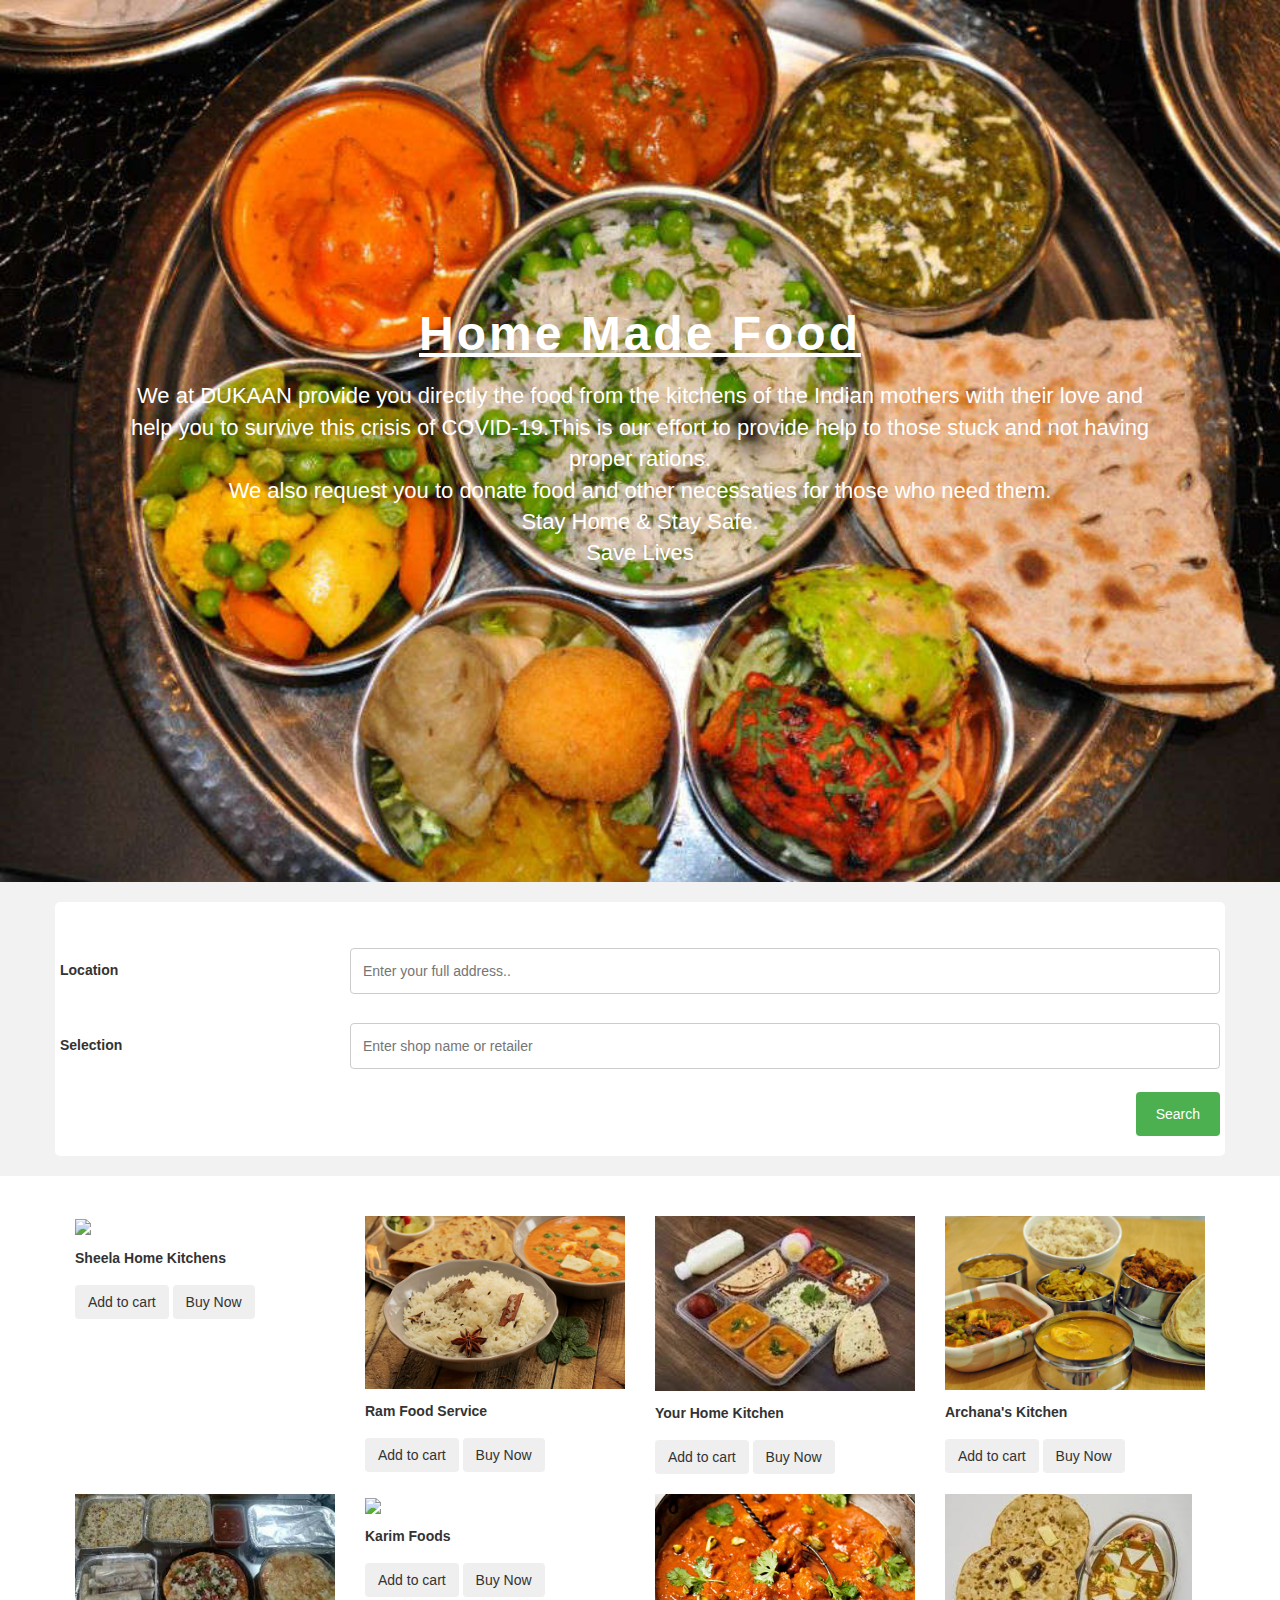
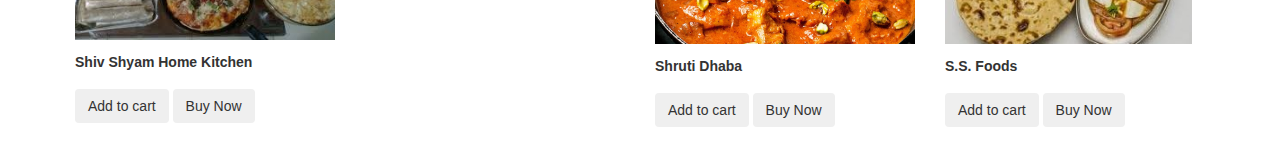
==== foodpage.htm @ 25f84053 "first commit" ====
<!DOCTYPE html>
<html lang="en">
<head>
 <meta charset="utf-8">
 <meta name ="viewport" content="width=device-width", initial-scale=1>
 <link rel="stylesheet" href="https://maxcdn.bootstrapcdn.com/bootstrap/3.4.0/css/bootstrap.min.css">
 <script src="https://ajax.googleapis.com/ajax/libs/jquery/3.4.0/jquery.min.js"></script>
 <script src="https://maxcdn.bootstrapcdn.com/bootstrap/3.4.0/js/bootstrap.min.js"></script>
 <style>
 .heroshot{
background: url(foodbackground.jpg)no-repeat;
    background-size: cover;
    width: 100%;
    height: 98vh;
    background-position: center center;
position:relative;
display: flex;
 }

.centered {
  display: flex;
    justify-content: center;
    align-items: center;
    color: #fff;
    flex-direction: column;
    padding-left: 10%;
    padding-right: 10%;
font-size:22px;
    text-align: center;
}
.heroshot-heading{
font-size:48px;
font-weight:700;
}
 .background-color{
background-color:rgb(255,93,70);
width:100%;
padding:100px 20%;
display:flex;
justify-content: center;
    align-items: center;
 }
 .centered1{
display: flex;
justify-content: center;
    align-items: center;
    color: #fff;
    flex-direction: column;
    text-align: center; 
font-size:22px;
padding-top:20px;
 }
 .paragraph1{
font-size:20px;
margin:80px;
line-height:30px;
padding-top:0px;
word-spacing:3px;
padding-left:5px;
padding-right:2px;
padding-bottom:0px;
margin-bottom:30px;
margin-top:20px;
.one
{
display: flex;
justify-content: center;
 align-items:center;
flex-direction: column;
    text-align: center; 
}
 }
 h1{
 text-decoration:underline;
 margin-top:10px;
 letter-spacing:3px;
line-height:150%;}
 
 .paragraph2
 {
 padding-top:5px;
 letter-spacing:2px;

 }
.row {
    margin-right: -15px;
    margin-left: -15px;
    margin-top: 20px;
}
 .background-color1{
 background-color:rgb(255,255,255);
 padding-top:300px;
 padding-bottom:300px:
}
.bottomline1{
padding-bottom:20px;
font-size:20px;

}
.body{
background-image:url("http://www.pd4pic.com/images/snail-branch.jpg");}
{
  box-sizing: border-box;
}

input[type=text], select, textarea {
  width: 100%;
  padding: 12px;
  border: 1px solid #ccc;
  border-radius: 4px;
  resize: vertical;
}
.colorwall
{
background-color: #f2f2f2;
padding-bottom:20px;
padding-top:20px;
}
label {
  padding: 12px 12px 12px 0;
  display: inline-block;
}

input[type=submit] {
  background-color: #4CAF50;
  color: white;
  padding: 12px 20px;
  border: none;
  border-radius: 4px;
  cursor: pointer;
  float: right;
}

input[type=submit]:hover {
  background-color: #45a049;
}

.container {
  border-radius: 5px;
  background-color:white;
  padding: 20px;
}

.col-25 {
  float: left;
  width: 25%;
  margin-top: 6px;
}

.col-75 {
  float: left;
  width: 75%;
  margin-top: 6px;
}

/* Clear floats after the columns */
.row:after {
  content: "";
  display: table;
  clear: both;
}

/* Responsive layout - when the screen is less than 600px wide, make the two columns stack on top of each other instead of next to each other */
@media screen and (max-width: 600px) {
  .col-25, .col-75, input[type=submit] {
    width: 100%;
    margin-top: 0;
  }
}

</style>
</head>
<body>
<div class="heroshot">
<div class="centered">
<h1 class="heroshot-heading">Home Made Food</h1>
<p>
We at DUKAAN provide you directly the food from the kitchens of the Indian mothers with their love and help you to survive this crisis of COVID-19.This is our effort to provide help to those stuck and not having proper rations.<br>We also request you to donate food and other necessaties for those who need them.<br>Stay Home & Stay Safe.<br>Save Lives
</p>
<p class="paragraph2"> </p>
</div>
</div>
<div class="colorwall">
<div class="container">
  <form action="action_page.php" class="one">
    <div class="row">
      <div class="col-25">
        <label for="fname">Location</label>
      </div>
      <div class="col-75">
        <input type="text" id="fname" name="Location" placeholder="Enter your full address..">
      </div>
    </div>
    
    <div class="row">
      <div class="col-25">
        <label for="country">Selection</label>
      </div>
     <div class="col-75">
        <input type="text" id="fname" name="Location" placeholder="Enter shop name or retailer">
      </div>
    </div>
    <div class="row">
      <input type="submit" value="Search">
    </div>
  </form>
</div>
</div>
<div class="container">
<div class="row">
<div class="col-lg-3">
<img src="food1.png" style="width:100%;"></img> 
<div class="bg-img">
  <form action="/action_page.php">
  <label for="email"><b>Sheela Home Kitchens</b></label>
<div>
   <button type="submit" class="btn">Add to cart</button>
   <button type="submit" class="btn">Buy Now</button>
</div>
  </form>
</div>

</div>
<div class="col-lg-3">
<img src="food2.jpg" style="width:100%;"></img> 
<div class="bg-img">
  <form action="/action_page.php">
   <label for="email"><b>Ram Food Service</b></label>
<div>
   <button type="submit" class="btn">Add to cart</button>
   <button type="submit" class="btn">Buy Now</button>
</div>
  </form>
</div>
</div>
<div class="col-lg-3">
<img src="tiffin.jpg" style="width:100%;"></img>
<div class="bg-img">
  <form action="/action_page.php">
   <label for="email"><b>Your Home Kitchen</b></label>
<div>
   <button type="submit" class="btn">Add to cart</button>
   <button type="submit" class="btn">Buy Now</button>
</div>
  </form>
</div>
</div>
<div class="col-lg-3">
<img src="food3.jpg" style="width:100%;" ></img> 
<div class="bg-img">
  <form action="/action_page.php">
   <label for="email"><b>Archana's Kitchen</b></label>
<div>
   <button type="submit" class="btn">Add to cart</button>
   <button type="submit" class="btn">Buy Now</button>
</div>
  </form>
</div>
</div>
</div>
<div class="row">
<div class="col-lg-3">
<img src="food4.jpg" style="width:100%;"></img>
<div class="bg-img">
  <form action="/action_page.php">
   <label for="email"><b>Shiv Shyam Home Kitchen</b></label>
<div>
   <button type="submit" class="btn">Add to cart</button>
   <button type="submit" class="btn">Buy Now</button>
</div>
  </form>
</div>
</div>
<div class="col-lg-3">
<img src="food5.wdp.jxr" style="width:100%;"></img>
<div class="bg-img">
  <form action="/action_page.php">
   <label for="email"><b>Karim Foods</b></label>
<div>
   <button type="submit" class="btn">Add to cart</button>
   <button type="submit" class="btn">Buy Now</button>
</div>
  </form>
</div>
</div>
<div class="col-lg-3">
<img src="butterchicken2.jpg" style="width:100%;"></img>
<div class="bg-img">
  <form action="/action_page.php">
   <label for="email"><b>Shruti Dhaba</b></label>
<div>
   <button type="submit" class="btn">Add to cart</button>
   <button type="submit" class="btn">Buy Now</button>
</div>
  </form>
</div>
</div>
<div class="col-lg-3">
<img src="food9.jpg" style="width:95%; "></img> 
<div class="bg-img">
  <form action="/action_page.php">
   <label for="email"><b>S.S. Foods</b></label>
<div>
   <button type="submit" class="btn">Add to cart</button>
   <button type="submit" class="btn">Buy Now</button>
</div>
  </form>
</div>
</div>
</div>
</div>



</body>
</html>
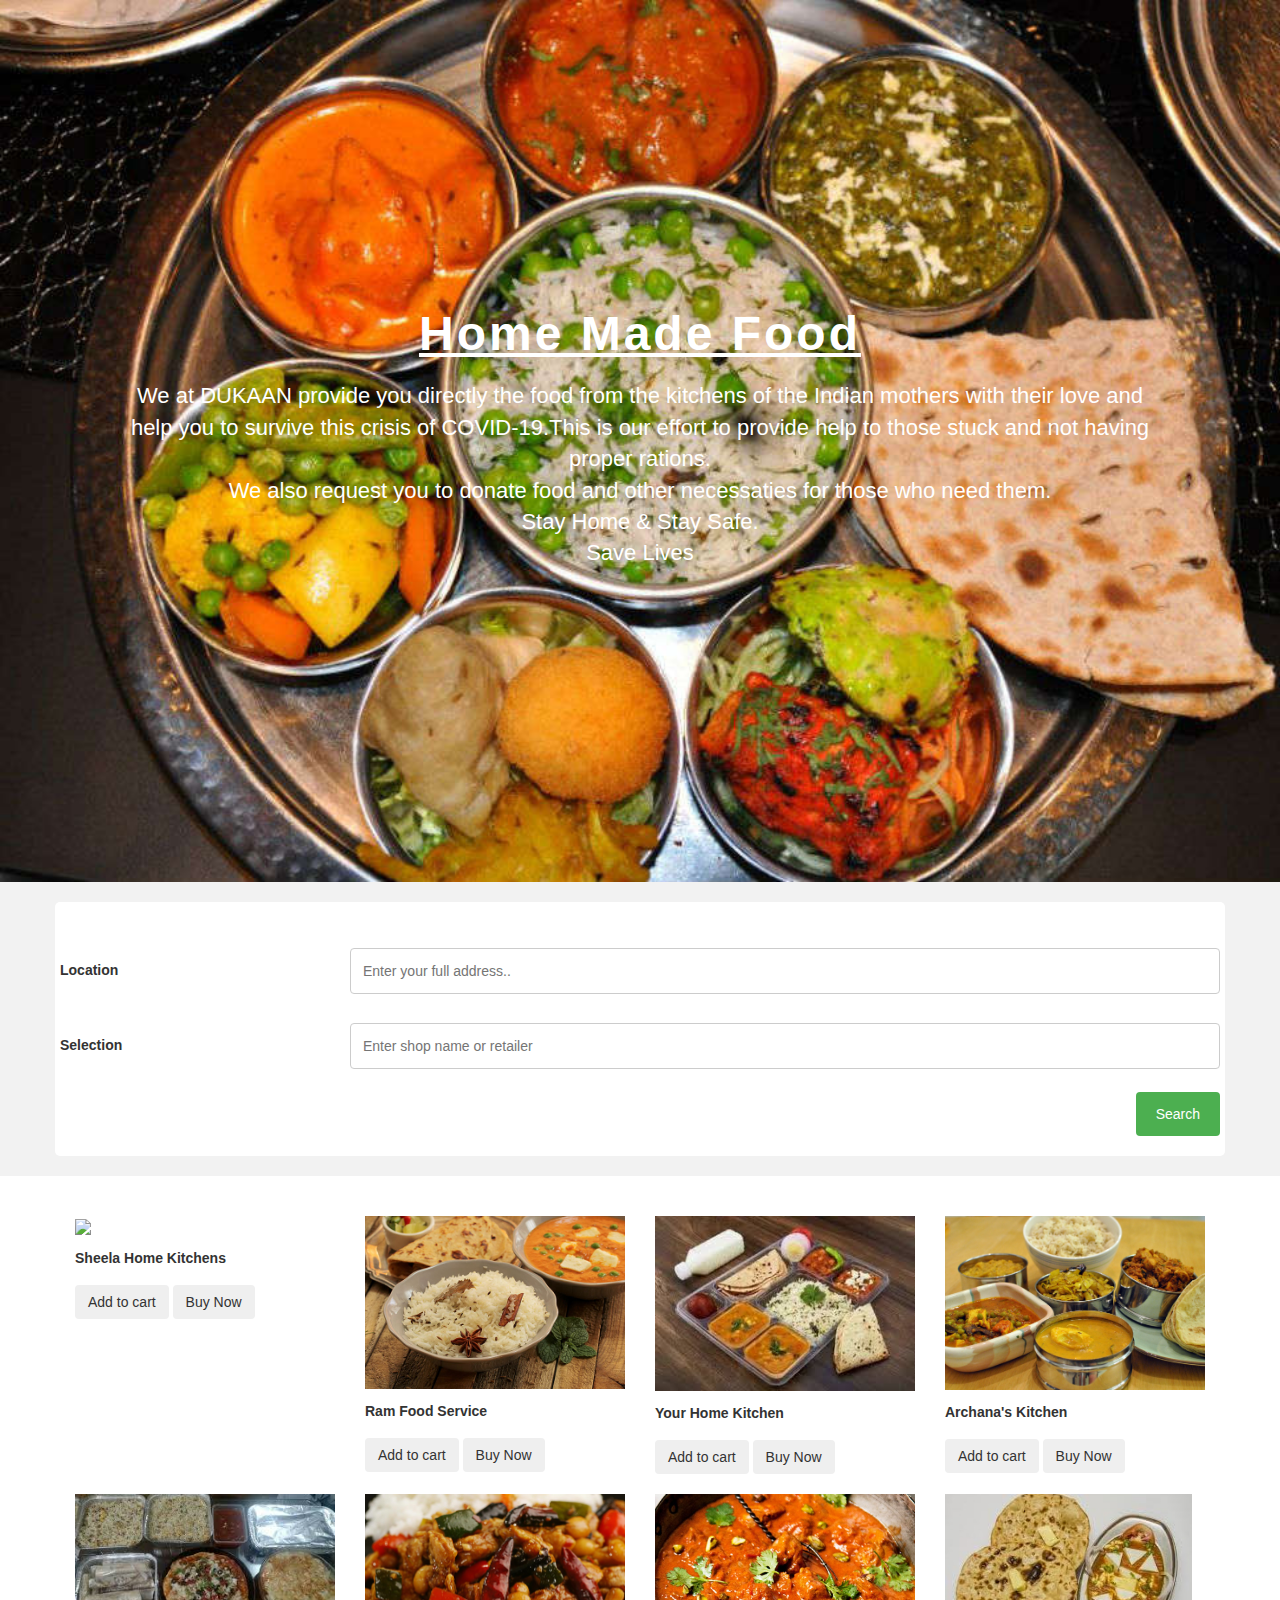
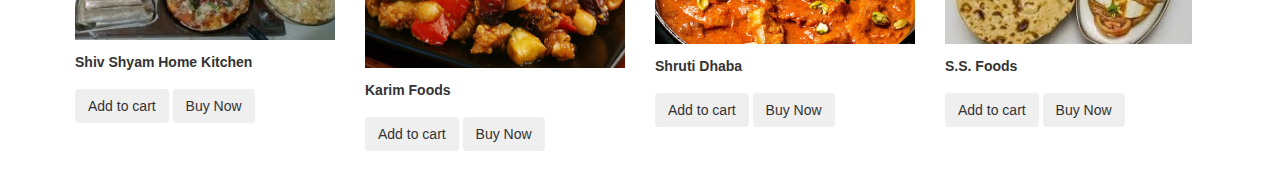
==== commit 6adc0bf4: "first commit" ====
--- a/foodpage.htm
+++ b/foodpage.htm
@@ -272,7 +272,7 @@
 </div>
 </div>
 <div class="col-lg-3">
-<img src="food5.wdp.jxr" style="width:100%;"></img>
+<img src="food5.jpg" style="width:100%;"></img>
 <div class="bg-img">
   <form action="/action_page.php">
    <label for="email"><b>Karim Foods</b></label>
